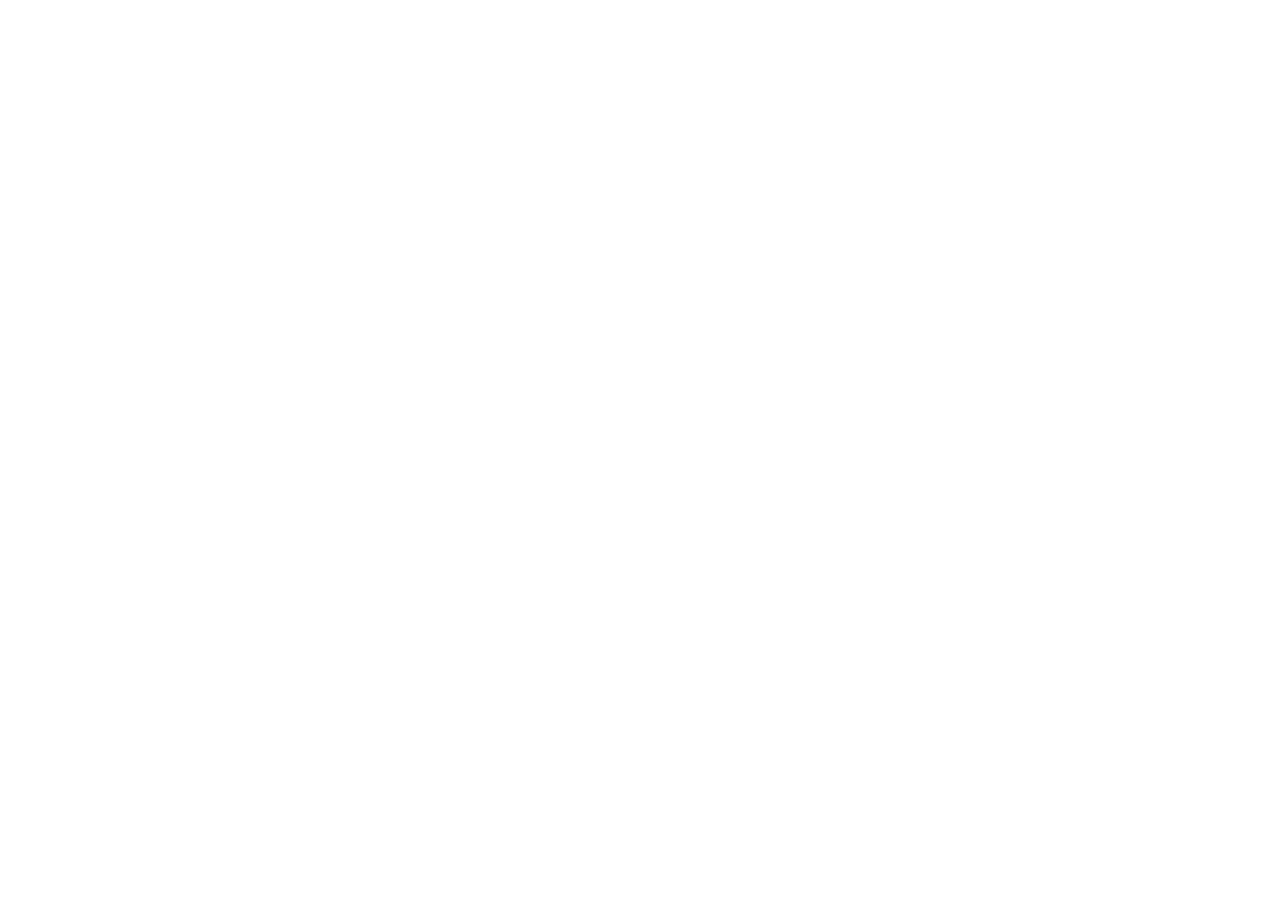
==== index.html @ e35b90d4 "add Index file" ====
<!DOCTYPE html>
<html lang="en">
<head>
    <meta charset="UTF-8">
    <meta name="viewport" content="width=device-width, initial-scale=1.0">
    <title>Document</title>
</head>
<body>
    
</body>
</html>
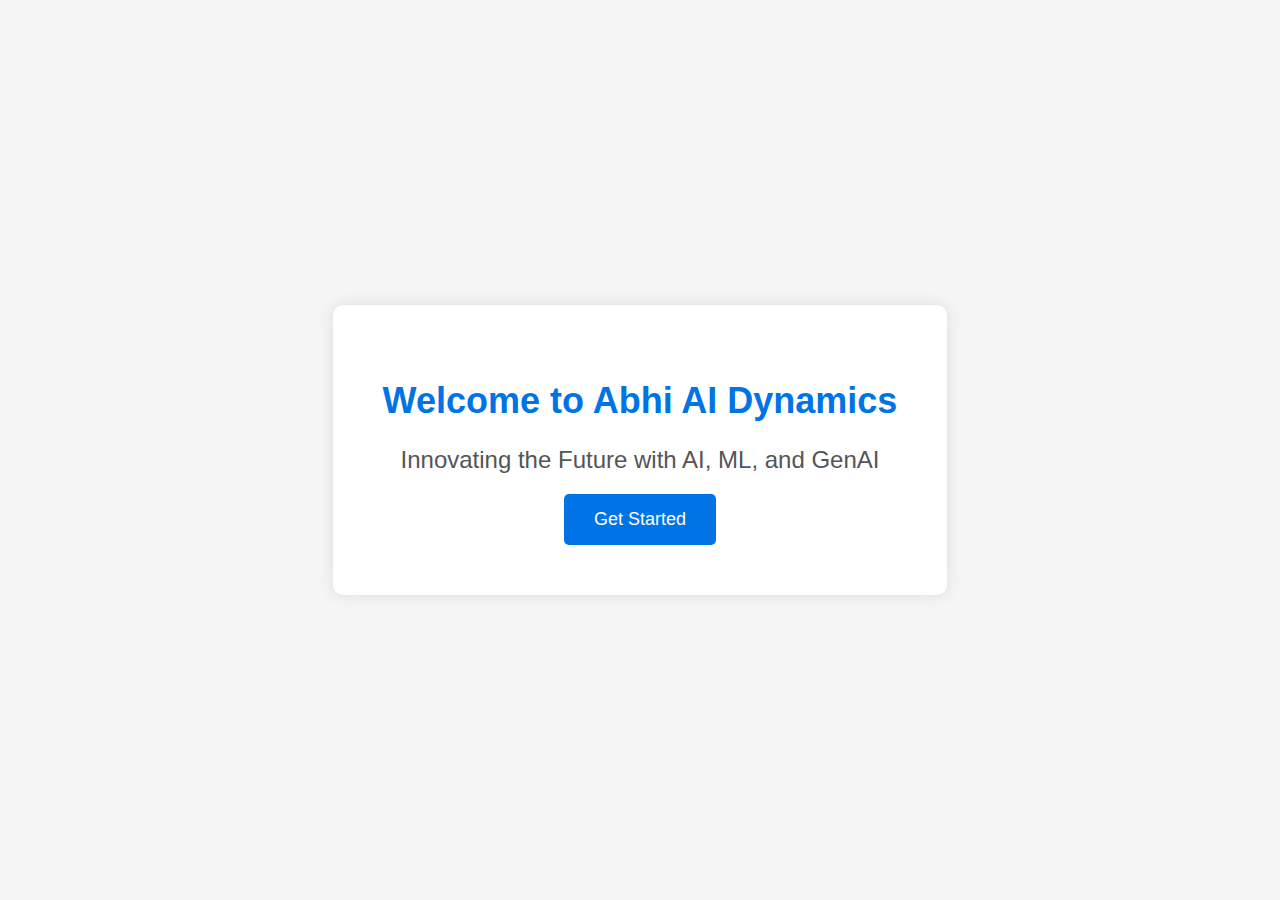
==== commit c33b6e22: "add Index file" ====
--- a/index.html
+++ b/index.html
@@ -3,9 +3,56 @@
 <head>
     <meta charset="UTF-8">
     <meta name="viewport" content="width=device-width, initial-scale=1.0">
-    <title>Document</title>
+    <title>Welcome to Abhi AI Dynamics</title>
+    <style>
+        body {
+            font-family: Arial, sans-serif;
+            margin: 0;
+            padding: 0;
+            background-color: #f5f5f5;
+            display: flex;
+            justify-content: center;
+            align-items: center;
+            height: 100vh;
+            color: #333;
+        }
+        .container {
+            text-align: center;
+            background-color: #ffffff;
+            padding: 50px;
+            border-radius: 10px;
+            box-shadow: 0px 0px 15px rgba(0, 0, 0, 0.1);
+        }
+        .title {
+            font-size: 36px;
+            margin-bottom: 10px;
+            color: #0073e6;
+        }
+        .subtitle {
+            font-size: 24px;
+            margin-bottom: 20px;
+            color: #555;
+        }
+        .btn {
+            display: inline-block;
+            background-color: #0073e6;
+            color: #ffffff;
+            padding: 15px 30px;
+            font-size: 18px;
+            text-decoration: none;
+            border-radius: 5px;
+            transition: background-color 0.3s;
+        }
+        .btn:hover {
+            background-color: #005bb5;
+        }
+    </style>
 </head>
 <body>
-    
+    <div class="container">
+        <h1 class="title">Welcome to Abhi AI Dynamics</h1>
+        <p class="subtitle">Innovating the Future with AI, ML, and GenAI</p>
+        <a href="#" class="btn">Get Started</a>
+    </div>
 </body>
-</html>+</html>
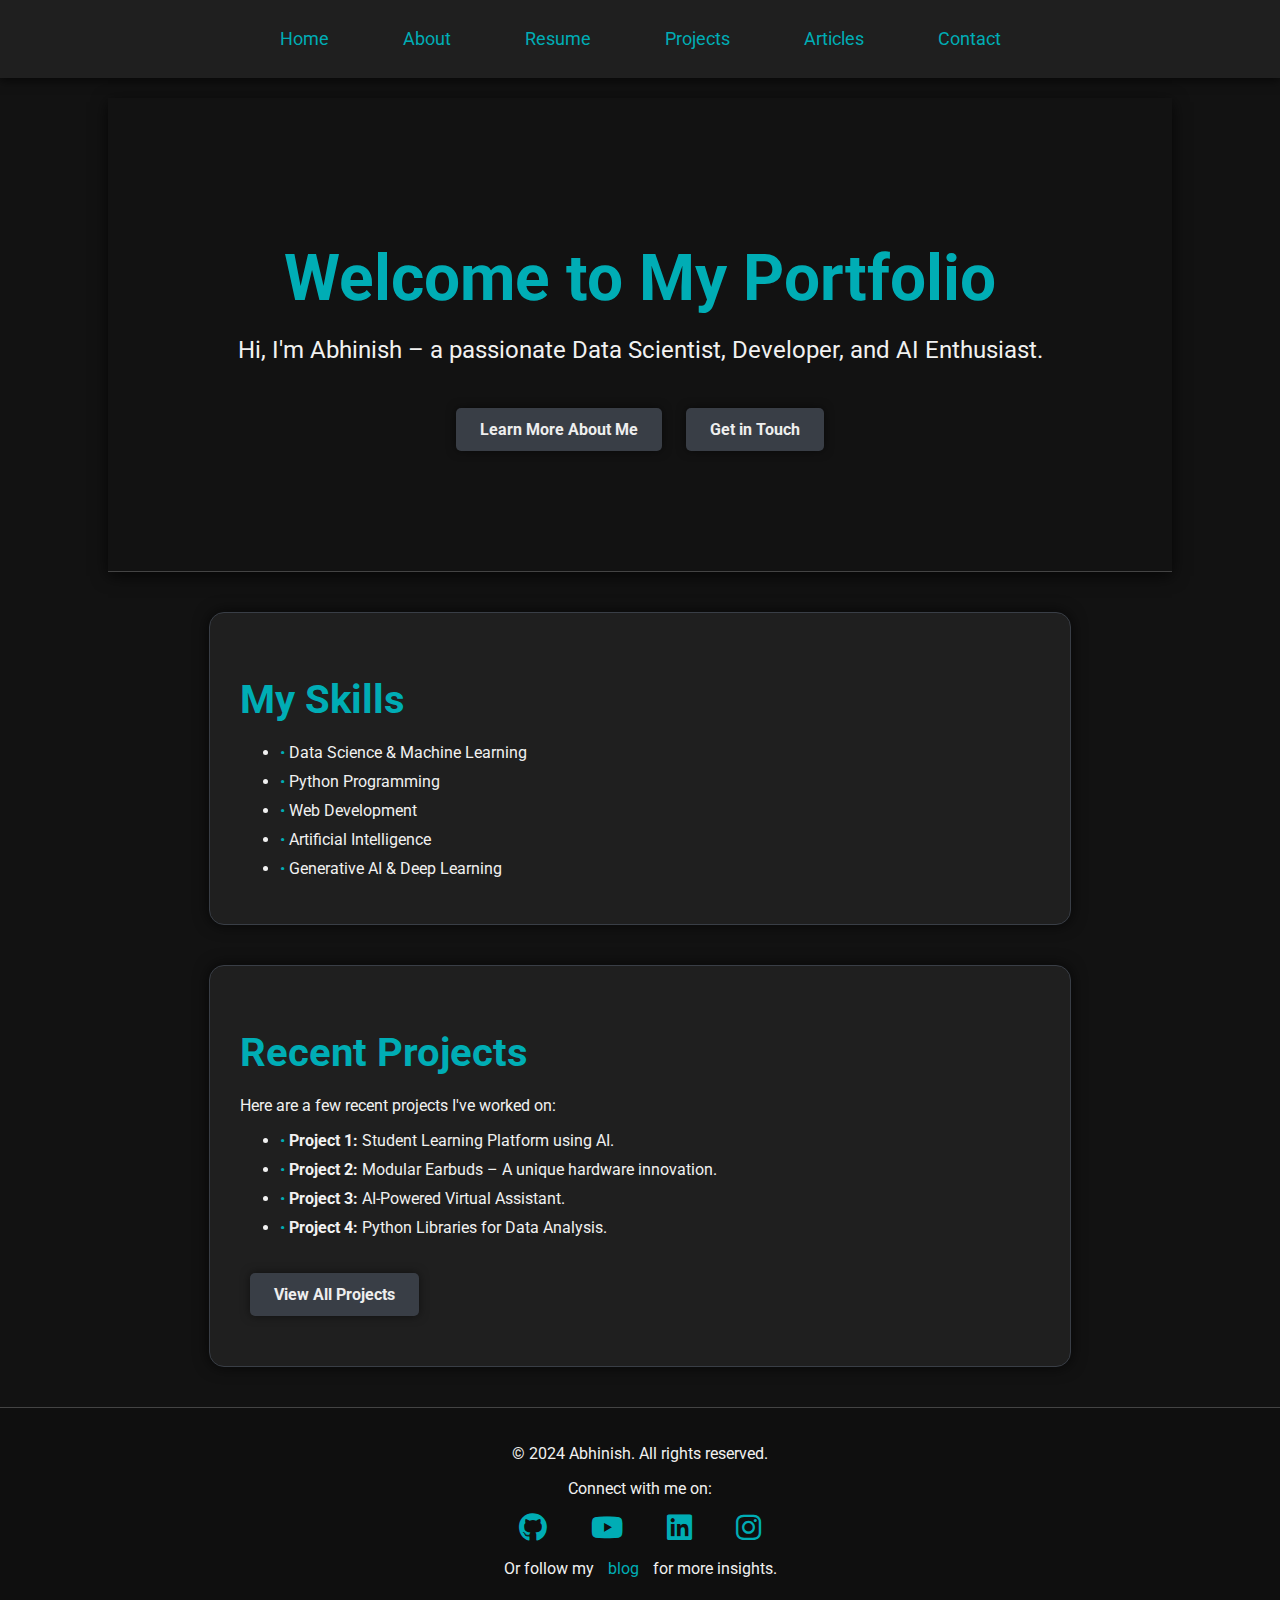
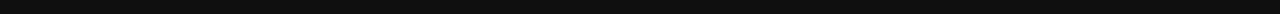
==== commit 671b90a8: "Add files via upload" ====
--- a/index.html
+++ b/index.html
@@ -1,58 +1,241 @@
-<!DOCTYPE html>
-<html lang="en">
-<head>
-    <meta charset="UTF-8">
-    <meta name="viewport" content="width=device-width, initial-scale=1.0">
-    <title>Welcome to Abhi AI Dynamics</title>
-    <style>
-        body {
-            font-family: Arial, sans-serif;
-            margin: 0;
-            padding: 0;
-            background-color: #f5f5f5;
-            display: flex;
-            justify-content: center;
-            align-items: center;
-            height: 100vh;
-            color: #333;
-        }
-        .container {
-            text-align: center;
-            background-color: #ffffff;
-            padding: 50px;
-            border-radius: 10px;
-            box-shadow: 0px 0px 15px rgba(0, 0, 0, 0.1);
-        }
-        .title {
-            font-size: 36px;
-            margin-bottom: 10px;
-            color: #0073e6;
-        }
-        .subtitle {
-            font-size: 24px;
-            margin-bottom: 20px;
-            color: #555;
-        }
-        .btn {
-            display: inline-block;
-            background-color: #0073e6;
-            color: #ffffff;
-            padding: 15px 30px;
-            font-size: 18px;
-            text-decoration: none;
-            border-radius: 5px;
-            transition: background-color 0.3s;
-        }
-        .btn:hover {
-            background-color: #005bb5;
-        }
-    </style>
-</head>
-<body>
-    <div class="container">
-        <h1 class="title">Welcome to Abhi AI Dynamics</h1>
-        <p class="subtitle">Innovating the Future with AI, ML, and GenAI</p>
-        <a href="#" class="btn">Get Started</a>
-    </div>
-</body>
-</html>
+<!DOCTYPE html>
+<html lang="en">
+<head>
+    <meta charset="UTF-8">
+    <meta name="viewport" content="width=device-width, initial-scale=1.0">
+    <title>Home - Abhinish's Portfolio</title>
+    <link rel="stylesheet" href="styles.css">
+    <link rel="stylesheet" href="https://cdnjs.cloudflare.com/ajax/libs/font-awesome/6.0.0-beta3/css/all.min.css">
+    <link rel="preconnect" href="https://fonts.googleapis.com">
+    <link rel="preconnect" href="https://fonts.gstatic.com" crossorigin>
+    <link href="https://fonts.googleapis.com/css2?family=Roboto:wght@300;400;700&display=swap" rel="stylesheet">
+    <style>
+        body {
+            font-family: 'Roboto', sans-serif;
+            margin: 0;
+            padding: 0;
+            background-color: #121212;
+            color: #f1f1f1;
+        }
+
+        nav {
+            background-color: #1f1f1f;
+            padding: 15px;
+            text-align: center;
+            box-shadow: 0 2px 10px rgba(0, 0, 0, 0.7);
+        }
+
+        nav a {
+            color: #00adb5;
+            text-decoration: none;
+            padding: 14px 20px;
+            display: inline-block;
+            font-size: 1.1em;
+            transition: color 0.3s ease;
+        }
+
+        nav a:hover {
+            color: #f1f1f1;
+        }
+
+        header {
+            text-align: center;
+            padding: 100px 20px;
+            background: url('header-bg.jpg') center/cover no-repeat;
+            color: #f1f1f1;
+            border-bottom: 1px solid #444;
+            box-shadow: 0 4px 15px rgba(0, 0, 0, 0.7);
+        }
+
+        header h1 {
+            font-size: 4em;
+            margin-bottom: 20px;
+            color: #00adb5;
+        }
+
+        header p {
+            font-size: 1.5em;
+            margin-top: 10px;
+        }
+
+        .button {
+            display: inline-block;
+            padding: 12px 24px;
+            margin: 20px 10px;
+            background-color: #393e46;
+            color: #eeeeee;
+            text-decoration: none;
+            border-radius: 5px;
+            transition: background-color 0.3s ease, transform 0.3s ease;
+            font-weight: bold;
+            box-shadow: 0 0 10px rgba(0, 0, 0, 0.5);
+        }
+
+        .button:hover {
+            background-color: #00adb5;
+            transform: scale(1.05);
+            color: #121212;
+        }
+
+        section {
+            margin: 40px auto;
+            padding: 30px;
+            max-width: 800px;
+            background: #1f1f1f;
+            color: #f1f1f1;
+            border-radius: 15px;
+            box-shadow: 0 0 15px rgba(0, 0, 0, 0.7);
+            border: 1px solid #393e46;
+        }
+
+        section h2 {
+            font-size: 2.5em;
+            color: #00adb5;
+            margin-bottom: 20px;
+        }
+
+        footer {
+            background-color: #0f0f0f;
+            color: #f1f1f1;
+            text-align: center;
+            padding: 20px;
+            border-top: 1px solid #444;
+        }
+
+        footer a {
+            color: #00adb5;
+            text-decoration: none;
+            margin: 0 10px;
+            transition: color 0.3s ease;
+        }
+
+        footer a:hover {
+            color: #f1f1f1;
+        }
+
+        .social-icons {
+            margin-top: 10px;
+        }
+
+        .social-icons i {
+            font-size: 1.8em;
+            margin: 0 10px;
+            color: #00adb5;
+            transition: transform 0.3s ease, color 0.3s ease;
+        }
+
+        .social-icons i:hover {
+            color: #f1f1f1;
+            transform: scale(1.1);
+        }
+
+        ul li {
+            margin-bottom: 10px;
+        }
+
+        ul li::before {
+            content: '• ';
+            color: #00adb5;
+        }
+
+        /* Responsive Styles */
+        @media (max-width: 768px) {
+            header h1 {
+                font-size: 3em;
+            }
+
+            header p {
+                font-size: 1.2em;
+            }
+
+            section h2 {
+                font-size: 2em;
+            }
+
+            .button {
+                padding: 10px 20px;
+                font-size: 1em;
+            }
+
+            nav a {
+                padding: 10px;
+                font-size: 1em;
+            }
+        }
+
+        @media (max-width: 480px) {
+            header h1 {
+                font-size: 2.5em;
+            }
+
+            header p, section h2 {
+                font-size: 1.5em;
+            }
+
+            nav a {
+                padding: 8px;
+                font-size: 0.9em;
+            }
+
+            .button {
+                padding: 8px 16px;
+                font-size: 0.9em;
+            }
+        }
+    </style>
+</head>
+<body>
+    <!-- Navigation Menu -->
+    <nav>
+        <a href="index.html">Home</a>
+        <a href="about.html">About</a>
+        <a href="resume.html">Resume</a>
+        <a href="projects.html">Projects</a>
+        <a href="articles.html">Articles</a>
+        <a href="contact.html">Contact</a>
+    </nav>
+
+    <!-- Home Page Content -->
+    <header>
+        <h1>Welcome to My Portfolio</h1>
+        <p>Hi, I'm Abhinish – a passionate Data Scientist, Developer, and AI Enthusiast.</p>
+        <a href="about.html" class="button">Learn More About Me</a>
+        <a href="contact.html" class="button">Get in Touch</a>
+    </header>
+
+    <section>
+        <h2>My Skills</h2>
+        <ul>
+            <li>Data Science & Machine Learning</li>
+            <li>Python Programming</li>
+            <li>Web Development</li>
+            <li>Artificial Intelligence</li>
+            <li>Generative AI & Deep Learning</li>
+        </ul>
+    </section>
+
+    <section>
+        <h2>Recent Projects</h2>
+        <p>Here are a few recent projects I've worked on:</p>
+        <ul>
+            <li><strong>Project 1:</strong> Student Learning Platform using AI.</li>
+            <li><strong>Project 2:</strong> Modular Earbuds – A unique hardware innovation.</li>
+            <li><strong>Project 3:</strong> AI-Powered Virtual Assistant.</li>
+            <li><strong>Project 4:</strong> Python Libraries for Data Analysis.</li>
+        </ul>
+        <a href="projects.html" class="button">View All Projects</a>
+    </section>
+
+    <footer>
+        <p>&copy; 2024 Abhinish. All rights reserved.</p>
+        <p>Connect with me on:</p>
+        <div class="social-icons">
+            <a href="https://github.com/your-profile" target="_blank"><i class="fab fa-github"></i></a>
+            <a href="https://www.youtube.com/your-channel" target="_blank"><i class="fab fa-youtube"></i></a>
+            <a href="https://www.linkedin.com/in/your-profile" target="_blank"><i class="fab fa-linkedin"></i></a>
+            <a href="https://www.instagram.com/your-profile" target="_blank"><i class="fab fa-instagram"></i></a>
+        </div>
+        <p>Or follow my <a href="https://github.com/your-blog" target="_blank">blog</a> for more insights.</p>
+    </footer>
+</body>
+</html>
--- a/styles.css
+++ b/styles.css
@@ -0,0 +1,39 @@
+/* Basic styles for the portfolio */
+body {
+    font-family: Arial, sans-serif;
+    margin: 0;
+    padding: 0;
+    background-color: #f0f0f0;
+    color: #333;
+}
+
+nav {
+    background-color: #333;
+    padding: 10px;
+    text-align: center;
+}
+
+nav a {
+    color: #fff;
+    margin: 0 15px;
+    text-decoration: none;
+}
+
+header, section {
+    padding: 20px;
+    background-color: #fff;
+    margin: 20px auto;
+    width: 80%;
+    box-shadow: 0 0 10px rgba(0, 0, 0, 0.1);
+}
+
+header {
+    text-align: center;
+}
+
+footer {
+    background-color: #333;
+    color: #fff;
+    text-align: center;
+    padding: 20px;
+}
